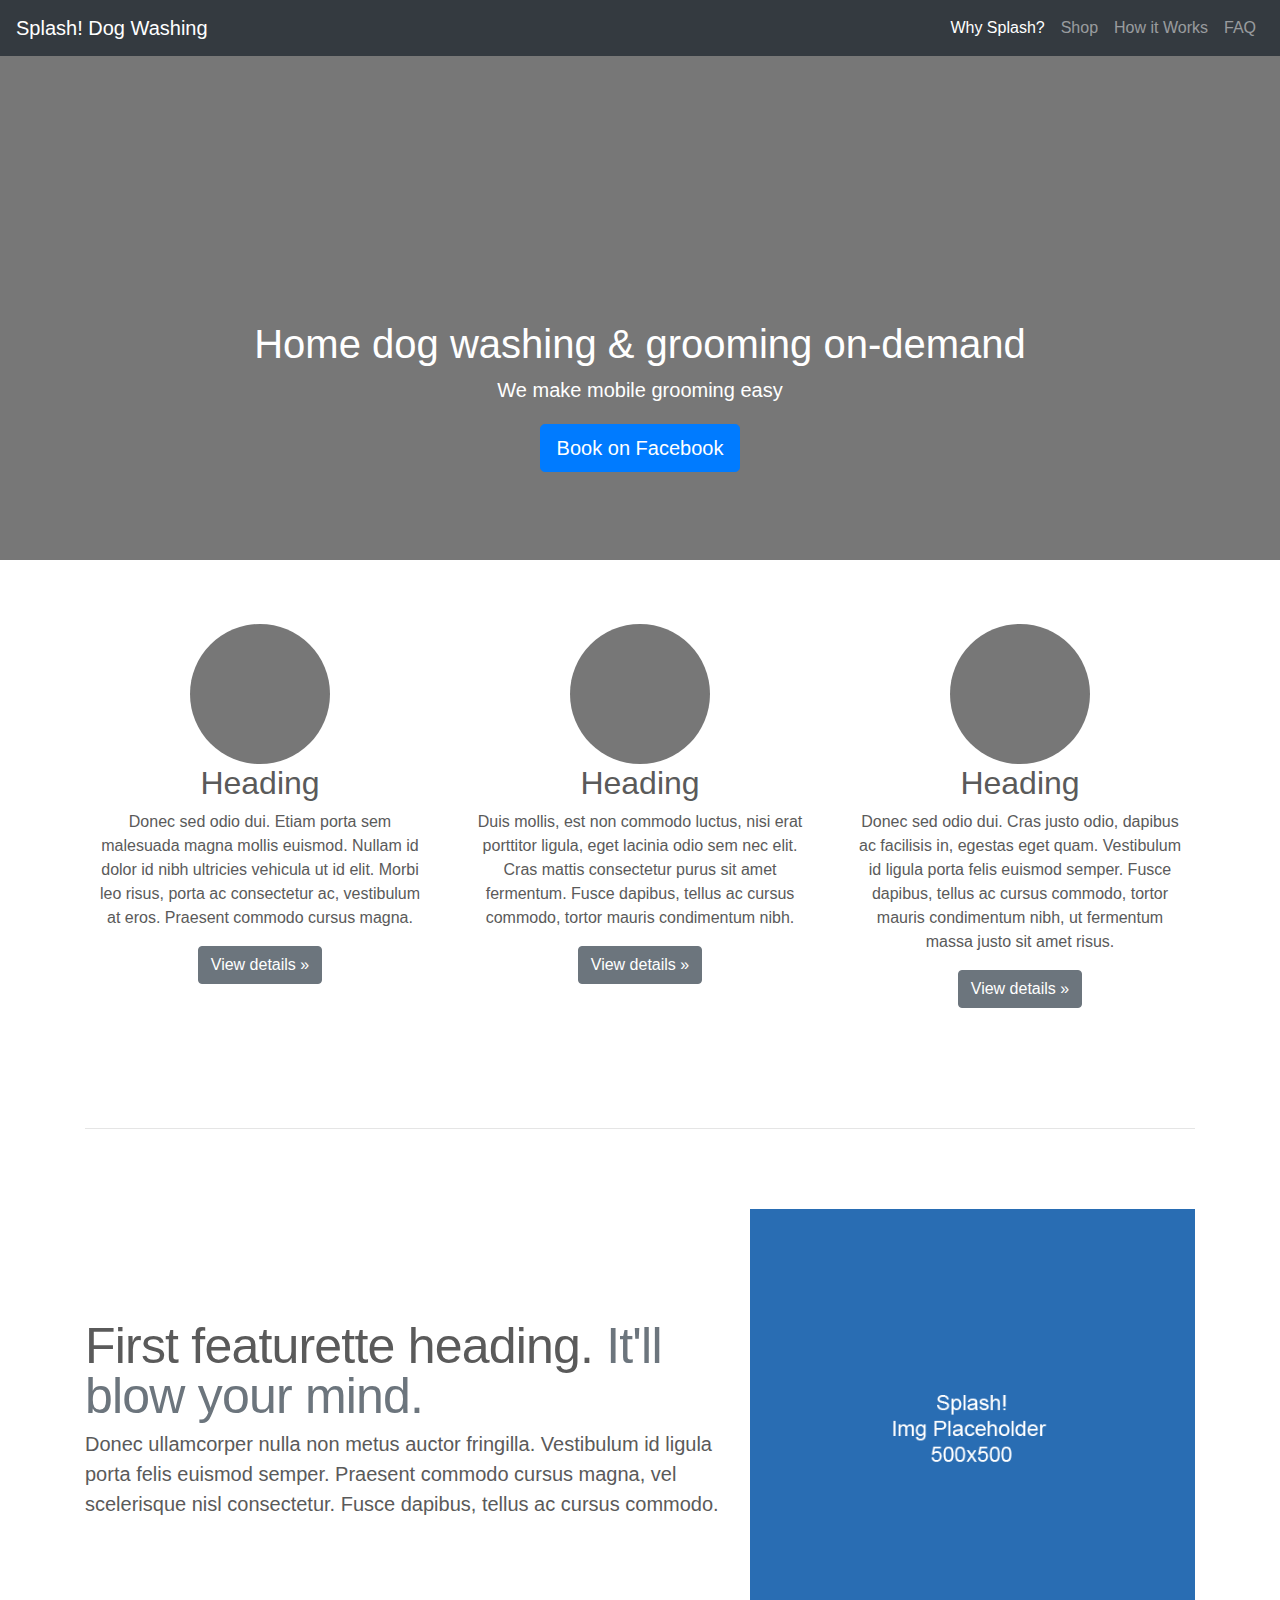
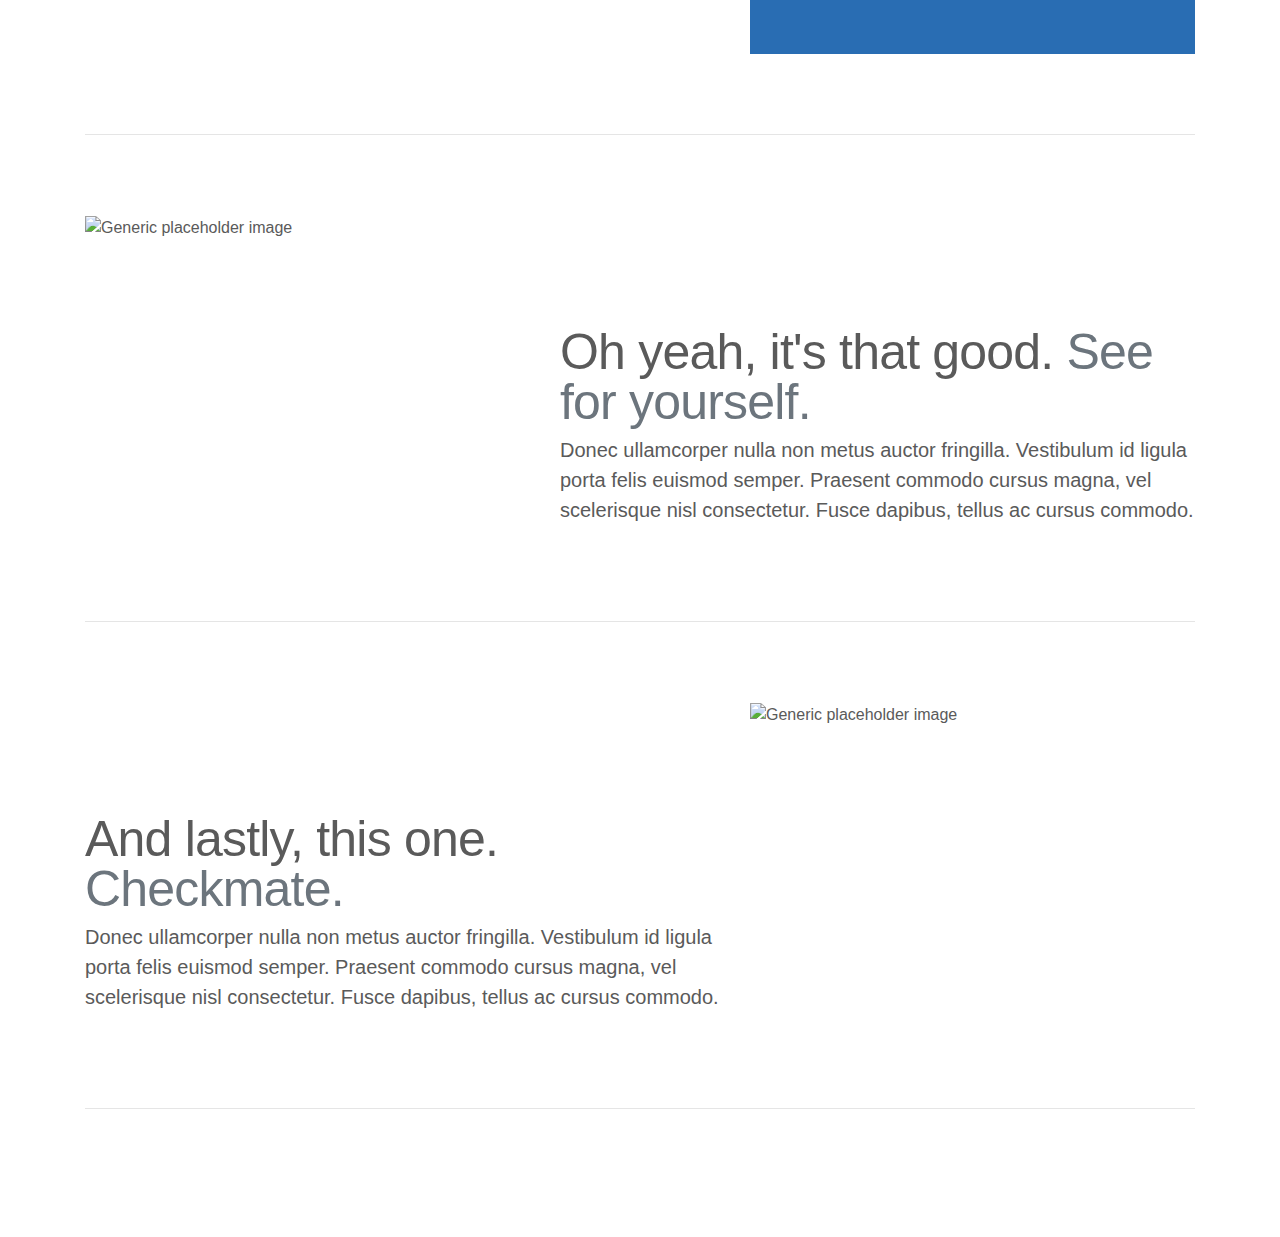
==== index.html @ 4a437275 "First commit : implement BS4, right align navbar, add local placeholder image" ====
<!DOCTYPE html>
<html lang="en">
<head>
  <title>Splash! Dog Washing</title>
  <meta charset="utf-8">
  <meta name="viewport" content="width=device-width, initial-scale=1">
  <meta name="description" content="">
  <meta name="author" content="">
  <link rel="icon" href="/docs/4.0/assets/img/favicons/favicon.ico">

  <!-- Bootstrap core CSS via CDN -->
  <link rel="stylesheet" href="https://maxcdn.bootstrapcdn.com/bootstrap/4.3.1/css/bootstrap.min.css">

  <!-- Custom styles for this template -->
  <link href="carousel.css" rel="stylesheet">
</head>
<body>
    <!-- Bootstrap Carousel Example header - includes navbar -->
    <header>
      <nav class="navbar navbar-expand-md navbar-dark fixed-top bg-dark">
        <a class="navbar-brand" href="#">Splash! Dog Washing</a>
        <button class="navbar-toggler" type="button" data-toggle="collapse" data-target="#navbarCollapse" aria-controls="navbarCollapse" aria-expanded="false" aria-label="Toggle navigation">
          <span class="navbar-toggler-icon"></span>
        </button>
        <div class="collapse navbar-collapse" id="navbarCollapse">
          <ul class="navbar-nav ml-auto">
             <li class="nav-item active">
              <a class="nav-link" href="#">Why Splash?<span class="sr-only">(current)</span></a>
            </li>
            <li class="nav-item">
              <a class="nav-link" href="#">Shop</a>
            </li>
            <li class="nav-item">
              <a class="nav-link " href="#">How it Works</a>
            </li>
            <li class="nav-item">
              <a class="nav-link " href="#">FAQ</a>
            </li>
          </ul>
<!--           <form class="form-inline mt-2 mt-md-0">
            <input class="form-control mr-sm-2" type="text" placeholder="Search" aria-label="Search">
            <button class="btn btn-outline-success my-2 my-sm-0" type="submit">Search</button>
          </form> -->
        </div>
      </nav>
    </header>

    <main role="main">

      <div id="myCarousel" class="carousel slide" data-ride="carousel">
<!--         <ol class="carousel-indicators">
          <li data-target="#myCarousel" data-slide-to="0" class="active"></li>
          <li data-target="#myCarousel" data-slide-to="1"></li>
          <li data-target="#myCarousel" data-slide-to="2"></li>
        </ol> -->
        <div class="carousel-inner">
          <div class="carousel-item active">
            <img class="first-slide" src="[data-uri]" alt="First slide">
            <div class="container">
              <div class="carousel-caption text-center">
                <h1>Home dog washing & grooming on-demand</h1>
                <p>We make mobile grooming easy</p>
                <p><a class="btn btn-lg btn-primary" href="https://www.facebook.com/pg/splashappgrooming/services/?ref=page_internal" role="button">Book on Facebook</a></p>
              </div>
            </div>
          </div>
        </div>
      </div>

      <!-- Marketing messaging and featurettes
      ================================================== -->
      <!-- Wrap the rest of the page in another container to center all the content. -->

      <div class="container marketing">

        <!-- Three columns of text below the carousel -->
        <div class="row">
          <div class="col-lg-4">
            <img class="rounded-circle" src="[data-uri]" alt="Generic placeholder image" width="140" height="140">
            <h2>Heading</h2>
            <p>Donec sed odio dui. Etiam porta sem malesuada magna mollis euismod. Nullam id dolor id nibh ultricies vehicula ut id elit. Morbi leo risus, porta ac consectetur ac, vestibulum at eros. Praesent commodo cursus magna.</p>
            <p><a class="btn btn-secondary" href="#" role="button">View details &raquo;</a></p>
          </div><!-- /.col-lg-4 -->
          <div class="col-lg-4">
            <img class="rounded-circle" src="[data-uri]" alt="Generic placeholder image" width="140" height="140">
            <h2>Heading</h2>
            <p>Duis mollis, est non commodo luctus, nisi erat porttitor ligula, eget lacinia odio sem nec elit. Cras mattis consectetur purus sit amet fermentum. Fusce dapibus, tellus ac cursus commodo, tortor mauris condimentum nibh.</p>
            <p><a class="btn btn-secondary" href="#" role="button">View details &raquo;</a></p>
          </div><!-- /.col-lg-4 -->
          <div class="col-lg-4">
            <img class="rounded-circle" src="[data-uri]" alt="Generic placeholder image" width="140" height="140">
            <h2>Heading</h2>
            <p>Donec sed odio dui. Cras justo odio, dapibus ac facilisis in, egestas eget quam. Vestibulum id ligula porta felis euismod semper. Fusce dapibus, tellus ac cursus commodo, tortor mauris condimentum nibh, ut fermentum massa justo sit amet risus.</p>
            <p><a class="btn btn-secondary" href="#" role="button">View details &raquo;</a></p>
          </div><!-- /.col-lg-4 -->
        </div><!-- /.row -->


        <!-- START THE FEATURETTES -->

        <hr class="featurette-divider">

        <div class="row featurette">
          <div class="col-md-7">
            <h2 class="featurette-heading">First featurette heading. <span class="text-muted">It'll blow your mind.</span></h2>
            <p class="lead">Donec ullamcorper nulla non metus auctor fringilla. Vestibulum id ligula porta felis euismod semper. Praesent commodo cursus magna, vel scelerisque nisl consectetur. Fusce dapibus, tellus ac cursus commodo.</p>
          </div>
          <div class="col-md-5">
            <img class="featurette-image img-fluid mx-auto" src="img/holder500.png" alt="Generic placeholder image">
          </div>
        </div>

        <hr class="featurette-divider">

        <div class="row featurette">
          <div class="col-md-7 order-md-2">
            <h2 class="featurette-heading">Oh yeah, it's that good. <span class="text-muted">See for yourself.</span></h2>
            <p class="lead">Donec ullamcorper nulla non metus auctor fringilla. Vestibulum id ligula porta felis euismod semper. Praesent commodo cursus magna, vel scelerisque nisl consectetur. Fusce dapibus, tellus ac cursus commodo.</p>
          </div>
          <div class="col-md-5 order-md-1">
            <img class="featurette-image img-fluid mx-auto" data-src="holder.js/500x500/auto" alt="Generic placeholder image">
          </div>
        </div>

        <hr class="featurette-divider">

        <div class="row featurette">
          <div class="col-md-7">
            <h2 class="featurette-heading">And lastly, this one. <span class="text-muted">Checkmate.</span></h2>
            <p class="lead">Donec ullamcorper nulla non metus auctor fringilla. Vestibulum id ligula porta felis euismod semper. Praesent commodo cursus magna, vel scelerisque nisl consectetur. Fusce dapibus, tellus ac cursus commodo.</p>
          </div>
          <div class="col-md-5">
            <img class="featurette-image img-fluid mx-auto" data-src="holder.js/500x500/auto" alt="Generic placeholder image">
          </div>
        </div>

        <hr class="featurette-divider">

        <!-- /END THE FEATURETTES -->

      </div><!-- /.container -->

  <script src="https://ajax.googleapis.com/ajax/libs/jquery/3.4.1/jquery.min.js"></script>
  <script src="https://cdnjs.cloudflare.com/ajax/libs/popper.js/1.14.7/umd/popper.min.js"></script>
  <script src="https://maxcdn.bootstrapcdn.com/bootstrap/4.3.1/js/bootstrap.min.js"></script>
</body>
</html>
---- carousel.css ----
/* GLOBAL STYLES
-------------------------------------------------- */
/* Padding below the footer and lighter body text */

body {
  padding-top: 3rem;
  padding-bottom: 3rem;
  color: #5a5a5a;
}


/* CUSTOMIZE THE CAROUSEL
-------------------------------------------------- */

/* Carousel base class */
.carousel {
  margin-bottom: 4rem;
}
/* Since positioning the image, we need to help out the caption */
.carousel-caption {
  bottom: 3rem;
  z-index: 10;
}

/* Declare heights because of positioning of img element */
.carousel-item {
  height: 32rem;
  background-color: #777;
}
.carousel-item > img {
  position: absolute;
  top: 0;
  left: 0;
  min-width: 100%;
  height: 32rem;
}


/* MARKETING CONTENT
-------------------------------------------------- */

/* Center align the text within the three columns below the carousel */
.marketing .col-lg-4 {
  margin-bottom: 1.5rem;
  text-align: center;
}
.marketing h2 {
  font-weight: 400;
}
.marketing .col-lg-4 p {
  margin-right: .75rem;
  margin-left: .75rem;
}


/* Featurettes
------------------------- */

.featurette-divider {
  margin: 5rem 0; /* Space out the Bootstrap <hr> more */
}

/* Thin out the marketing headings */
.featurette-heading {
  font-weight: 300;
  line-height: 1;
  letter-spacing: -.05rem;
}


/* RESPONSIVE CSS
-------------------------------------------------- */

@media (min-width: 40em) {
  /* Bump up size of carousel content */
  .carousel-caption p {
    margin-bottom: 1.25rem;
    font-size: 1.25rem;
    line-height: 1.4;
  }

  .featurette-heading {
    font-size: 50px;
  }
}

@media (min-width: 62em) {
  .featurette-heading {
    margin-top: 7rem;
  }
}
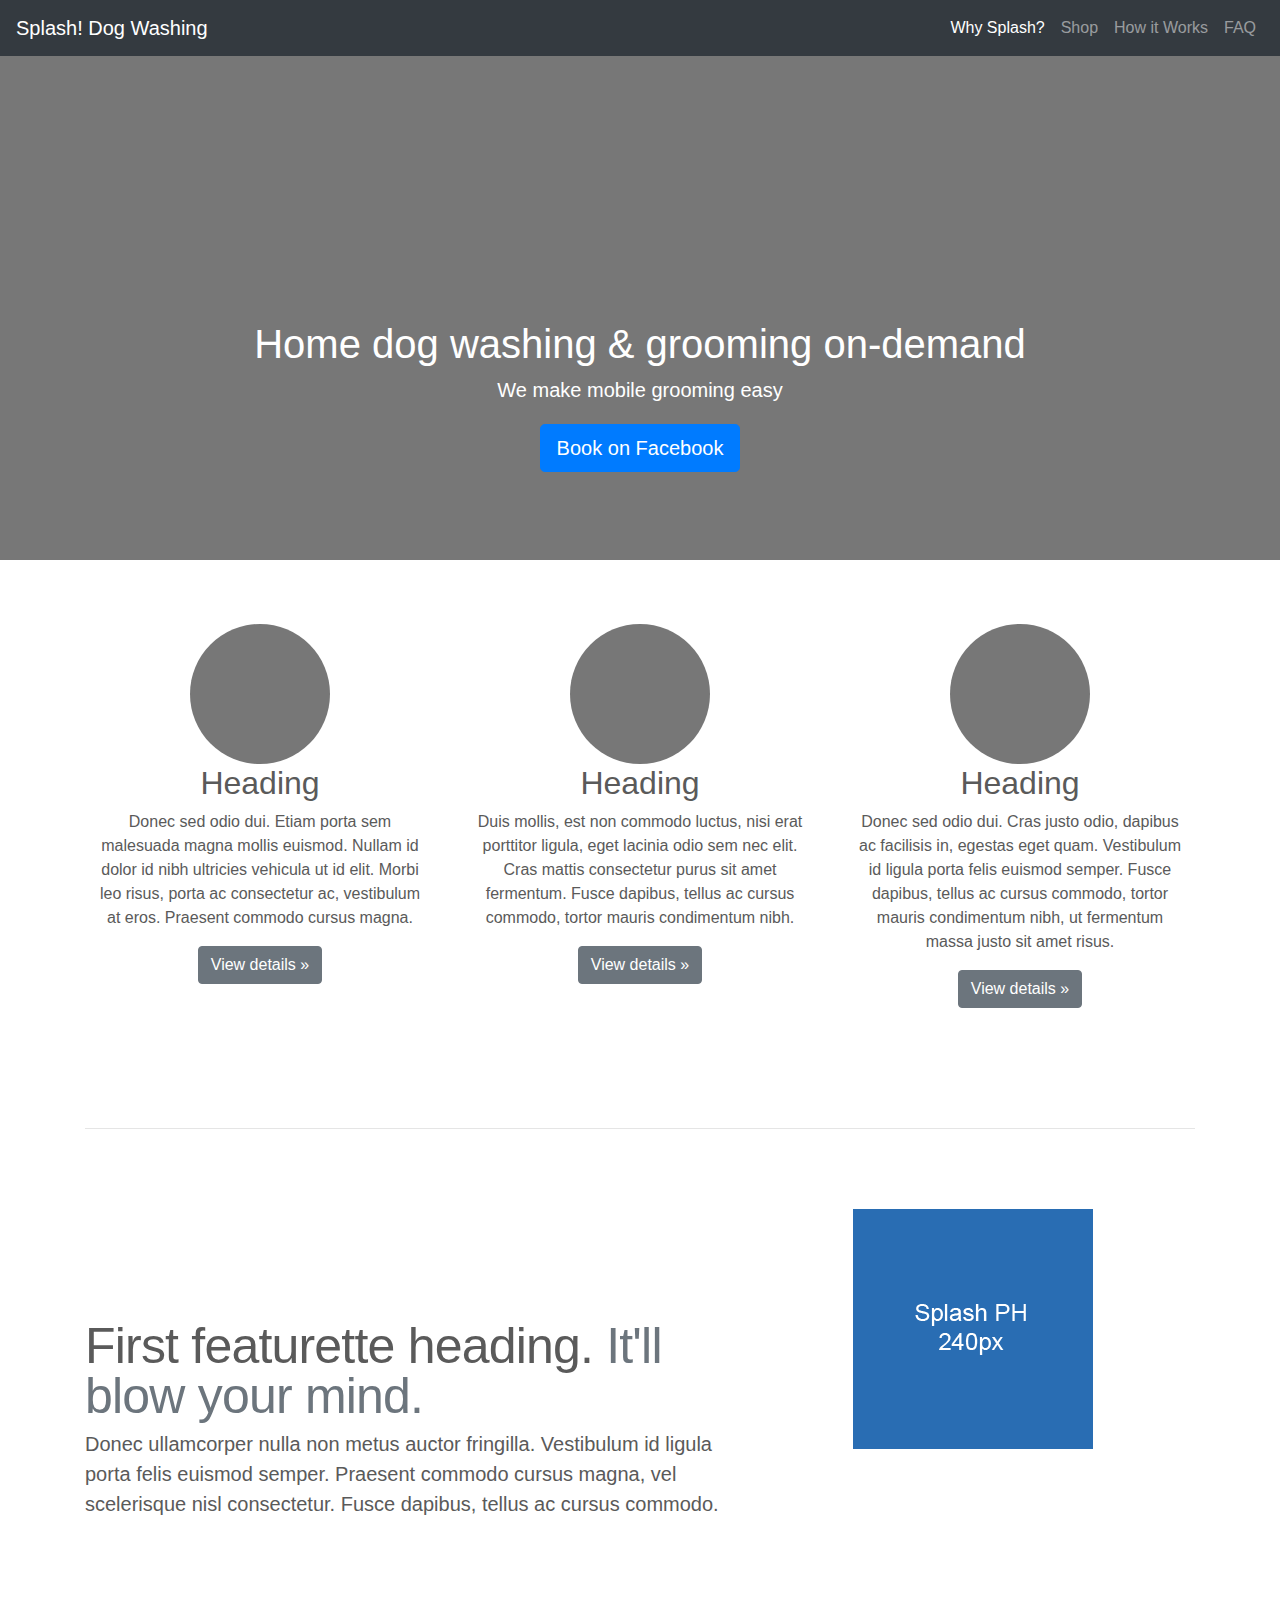
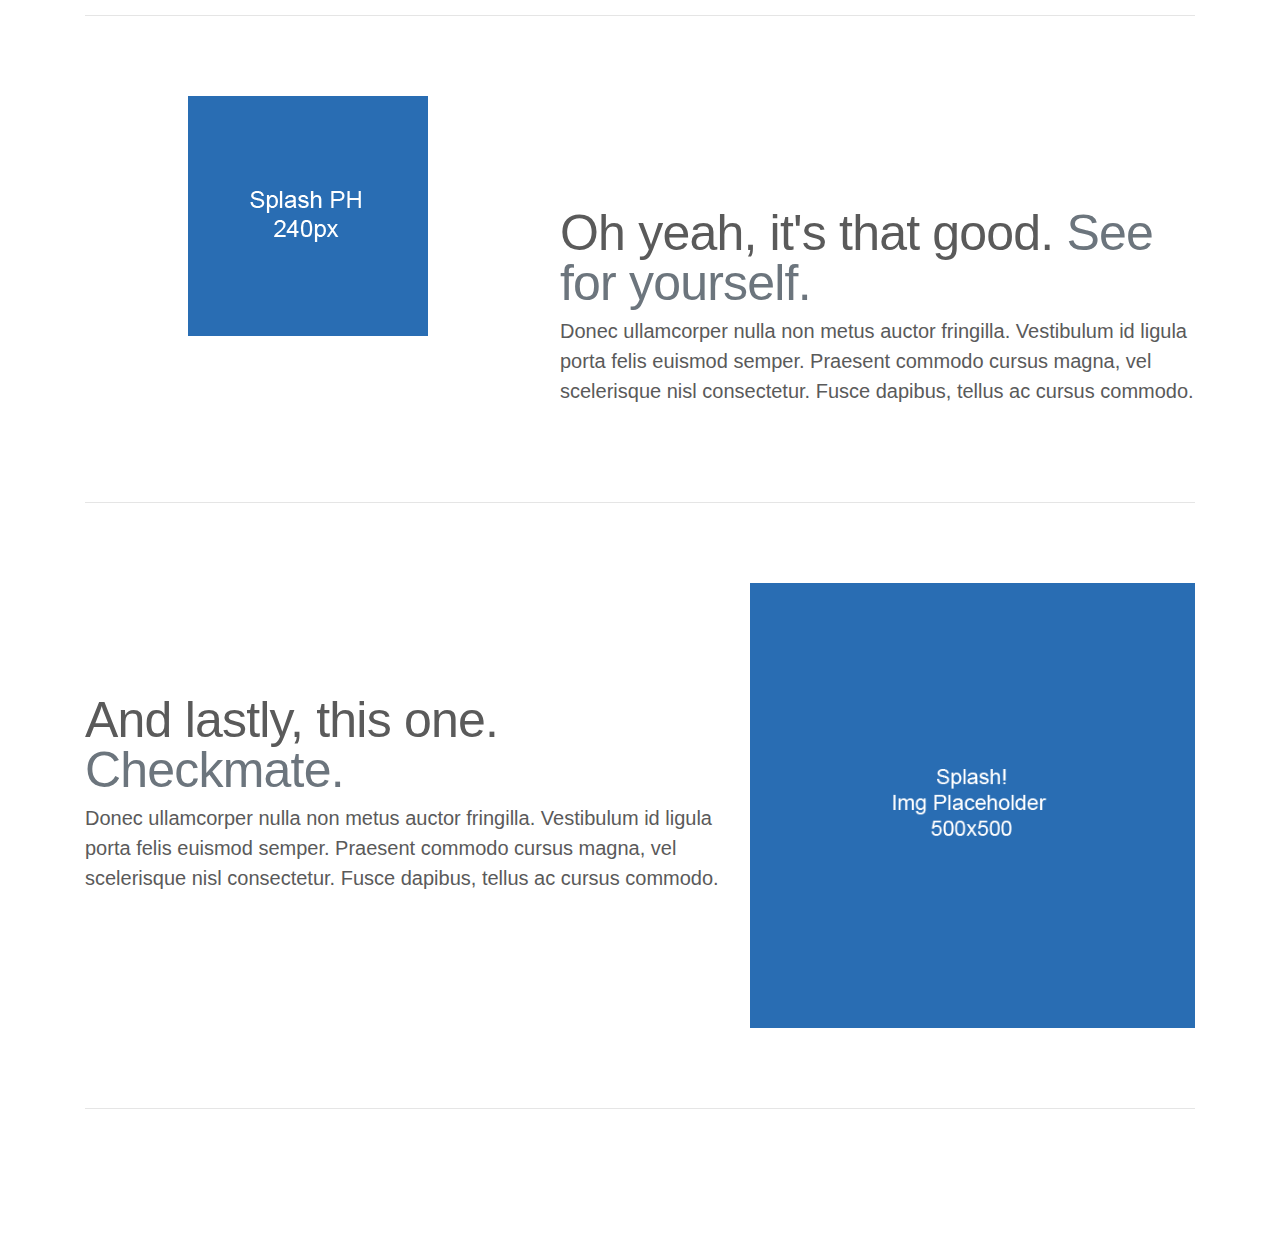
==== commit 97a03fa2: "add display: block to center featurette images on 240x240 Placeholder" ====
--- a/index.html
+++ b/index.html
@@ -106,7 +106,7 @@
             <p class="lead">Donec ullamcorper nulla non metus auctor fringilla. Vestibulum id ligula porta felis euismod semper. Praesent commodo cursus magna, vel scelerisque nisl consectetur. Fusce dapibus, tellus ac cursus commodo.</p>
           </div>
           <div class="col-md-5">
-            <img class="featurette-image img-fluid mx-auto" src="img/holder500.png" alt="Generic placeholder image">
+            <img class="featurette-image img-fluid mx-auto" src="img/holder240.png" alt="Generic placeholder image">
           </div>
         </div>
 
@@ -118,7 +118,7 @@
             <p class="lead">Donec ullamcorper nulla non metus auctor fringilla. Vestibulum id ligula porta felis euismod semper. Praesent commodo cursus magna, vel scelerisque nisl consectetur. Fusce dapibus, tellus ac cursus commodo.</p>
           </div>
           <div class="col-md-5 order-md-1">
-            <img class="featurette-image img-fluid mx-auto" data-src="holder.js/500x500/auto" alt="Generic placeholder image">
+            <img class="featurette-image img-fluid mx-auto" src="img/holder240.png" alt="Generic placeholder image">
           </div>
         </div>
 
@@ -130,7 +130,7 @@
             <p class="lead">Donec ullamcorper nulla non metus auctor fringilla. Vestibulum id ligula porta felis euismod semper. Praesent commodo cursus magna, vel scelerisque nisl consectetur. Fusce dapibus, tellus ac cursus commodo.</p>
           </div>
           <div class="col-md-5">
-            <img class="featurette-image img-fluid mx-auto" data-src="holder.js/500x500/auto" alt="Generic placeholder image">
+            <img class="featurette-image img-fluid mx-auto" src="img/holder500.png" alt="Generic placeholder image">
           </div>
         </div>
 
--- a/carousel.css
+++ b/carousel.css
@@ -67,6 +67,10 @@
   letter-spacing: -.05rem;
 }
 
+.featurette-image {
+  display: block;
+}
+
 
 /* RESPONSIVE CSS
 -------------------------------------------------- */
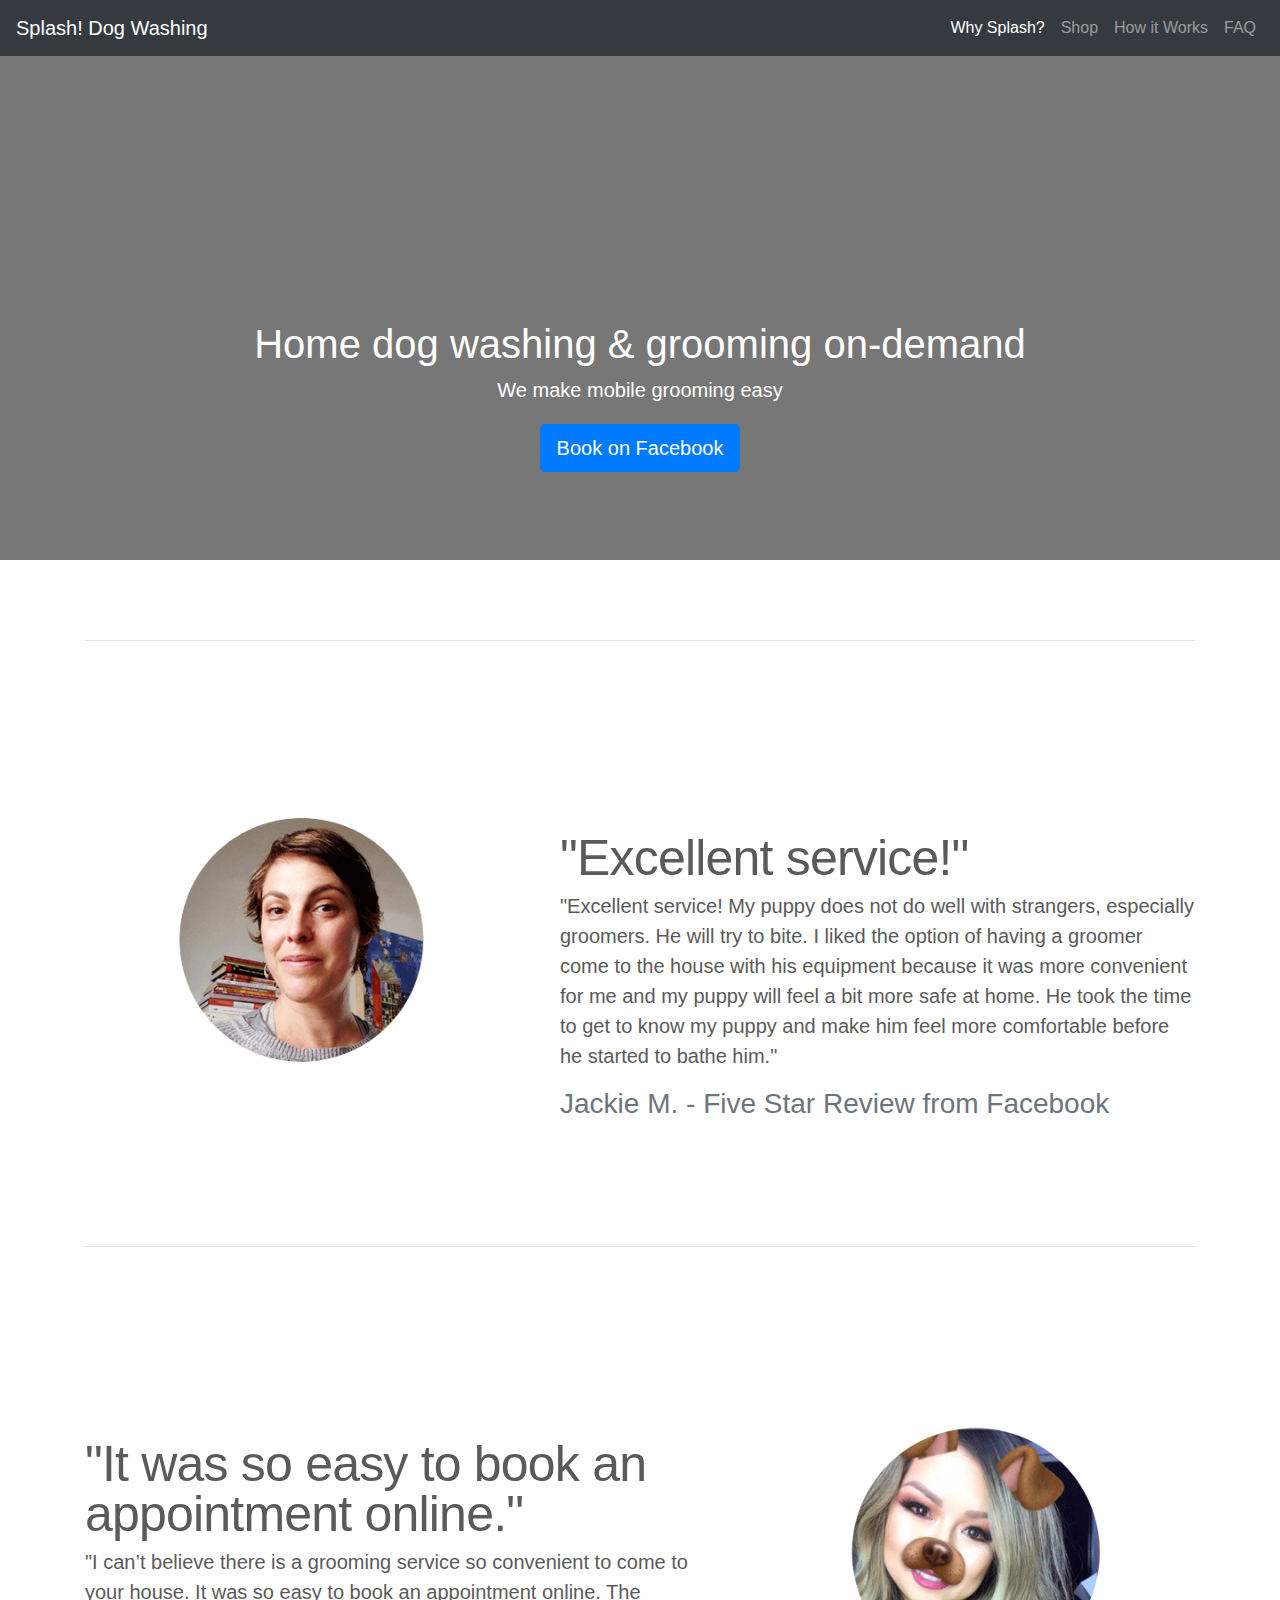
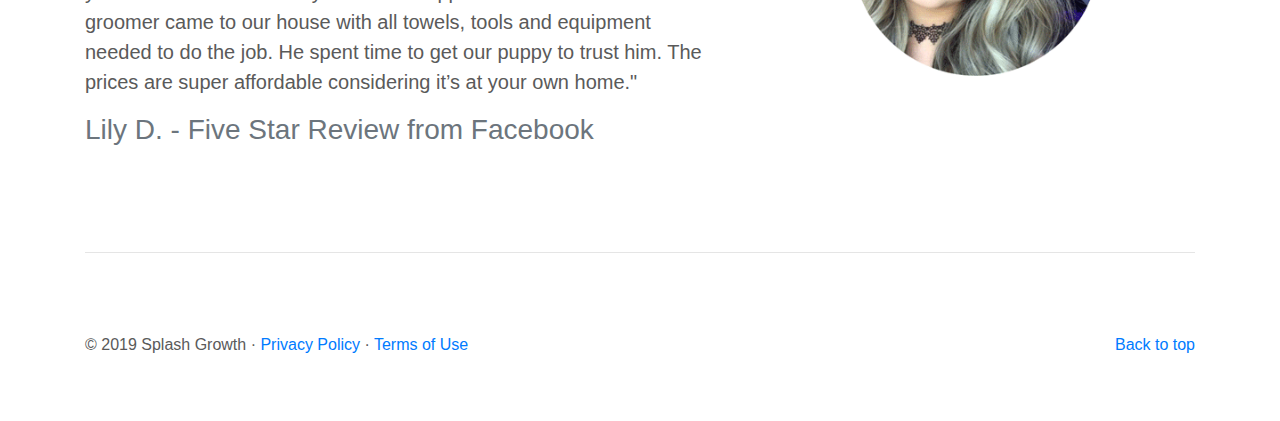
==== commit 832158bd: "Delete old index, remove placeholder from /img/, upload to dev website" ====
--- a/index.html
+++ b/index.html
@@ -12,7 +12,7 @@
   <link rel="stylesheet" href="https://maxcdn.bootstrapcdn.com/bootstrap/4.3.1/css/bootstrap.min.css">
 
   <!-- Custom styles for this template -->
-  <link href="carousel.css" rel="stylesheet">
+  <link href="splash-main.css" rel="stylesheet">
 </head>
 <body>
     <!-- Bootstrap Carousel Example header - includes navbar -->
@@ -73,64 +73,30 @@
 
       <div class="container marketing">
 
-        <!-- Three columns of text below the carousel -->
-        <div class="row">
-          <div class="col-lg-4">
-            <img class="rounded-circle" src="[data-uri]" alt="Generic placeholder image" width="140" height="140">
-            <h2>Heading</h2>
-            <p>Donec sed odio dui. Etiam porta sem malesuada magna mollis euismod. Nullam id dolor id nibh ultricies vehicula ut id elit. Morbi leo risus, porta ac consectetur ac, vestibulum at eros. Praesent commodo cursus magna.</p>
-            <p><a class="btn btn-secondary" href="#" role="button">View details &raquo;</a></p>
-          </div><!-- /.col-lg-4 -->
-          <div class="col-lg-4">
-            <img class="rounded-circle" src="[data-uri]" alt="Generic placeholder image" width="140" height="140">
-            <h2>Heading</h2>
-            <p>Duis mollis, est non commodo luctus, nisi erat porttitor ligula, eget lacinia odio sem nec elit. Cras mattis consectetur purus sit amet fermentum. Fusce dapibus, tellus ac cursus commodo, tortor mauris condimentum nibh.</p>
-            <p><a class="btn btn-secondary" href="#" role="button">View details &raquo;</a></p>
-          </div><!-- /.col-lg-4 -->
-          <div class="col-lg-4">
-            <img class="rounded-circle" src="[data-uri]" alt="Generic placeholder image" width="140" height="140">
-            <h2>Heading</h2>
-            <p>Donec sed odio dui. Cras justo odio, dapibus ac facilisis in, egestas eget quam. Vestibulum id ligula porta felis euismod semper. Fusce dapibus, tellus ac cursus commodo, tortor mauris condimentum nibh, ut fermentum massa justo sit amet risus.</p>
-            <p><a class="btn btn-secondary" href="#" role="button">View details &raquo;</a></p>
-          </div><!-- /.col-lg-4 -->
-        </div><!-- /.row -->
-
-
         <!-- START THE FEATURETTES -->
 
         <hr class="featurette-divider">
 
         <div class="row featurette">
+          <div class="col-md-5">
+            <img class="featurette-image img-fluid mx-auto" src="img/review1.png" alt="Generic placeholder image">
+          </div>
           <div class="col-md-7">
-            <h2 class="featurette-heading">First featurette heading. <span class="text-muted">It'll blow your mind.</span></h2>
-            <p class="lead">Donec ullamcorper nulla non metus auctor fringilla. Vestibulum id ligula porta felis euismod semper. Praesent commodo cursus magna, vel scelerisque nisl consectetur. Fusce dapibus, tellus ac cursus commodo.</p>
-          </div>
-          <div class="col-md-5">
-            <img class="featurette-image img-fluid mx-auto" src="img/holder240.png" alt="Generic placeholder image">
+            <h2 class="featurette-heading">"Excellent service!"</h2>
+            <p class="lead">"Excellent service! My puppy does not do well with strangers, especially groomers. He will try to bite.  I liked the option of having a groomer come to the house with his equipment because it was more convenient for me and my puppy will feel a bit more safe at home. He took the time to get to know my puppy and make him feel more comfortable before he started to bathe him."<h3 class="text-muted">Jackie M. - Five Star Review from Facebook </h3></p>
+
           </div>
         </div>
 
         <hr class="featurette-divider">
 
         <div class="row featurette">
-          <div class="col-md-7 order-md-2">
-            <h2 class="featurette-heading">Oh yeah, it's that good. <span class="text-muted">See for yourself.</span></h2>
-            <p class="lead">Donec ullamcorper nulla non metus auctor fringilla. Vestibulum id ligula porta felis euismod semper. Praesent commodo cursus magna, vel scelerisque nisl consectetur. Fusce dapibus, tellus ac cursus commodo.</p>
+          <div class="col-md-7 ">
+            <h2 class="featurette-heading">"It was so easy to book an appointment online."</h3>
+            <p class="lead">"I can’t believe there is a grooming service so convenient to come to your house. It was so easy to book an appointment online. The groomer came to our house with all towels, tools and equipment needed to do the job. He spent time to get our puppy to trust him.​ The prices are super affordable considering it’s at your own home."<h3 class="text-muted">Lily D. - Five Star Review from Facebook </h3></p>
           </div>
-          <div class="col-md-5 order-md-1">
-            <img class="featurette-image img-fluid mx-auto" src="img/holder240.png" alt="Generic placeholder image">
-          </div>
-        </div>
-
-        <hr class="featurette-divider">
-
-        <div class="row featurette">
-          <div class="col-md-7">
-            <h2 class="featurette-heading">And lastly, this one. <span class="text-muted">Checkmate.</span></h2>
-            <p class="lead">Donec ullamcorper nulla non metus auctor fringilla. Vestibulum id ligula porta felis euismod semper. Praesent commodo cursus magna, vel scelerisque nisl consectetur. Fusce dapibus, tellus ac cursus commodo.</p>
-          </div>
-          <div class="col-md-5">
-            <img class="featurette-image img-fluid mx-auto" src="img/holder500.png" alt="Generic placeholder image">
+          <div class="col-md-5 ">
+            <img class="featurette-image img-fluid mx-auto" src="img/review2.png" alt="Generic placeholder image">
           </div>
         </div>
 
@@ -140,6 +106,13 @@
 
       </div><!-- /.container -->
 
+      <!-- FOOTER -->
+      <footer class="container">
+        <p class="float-right"><a href="#">Back to top</a></p>
+        <p>&copy; 2019 Splash Growth &middot; <a href="#">Privacy Policy</a> &middot; <a href="#">Terms of Use</a></p>
+      </footer>
+    </main>
+
   <script src="https://ajax.googleapis.com/ajax/libs/jquery/3.4.1/jquery.min.js"></script>
   <script src="https://cdnjs.cloudflare.com/ajax/libs/popper.js/1.14.7/umd/popper.min.js"></script>
   <script src="https://maxcdn.bootstrapcdn.com/bootstrap/4.3.1/js/bootstrap.min.js"></script>
--- a/splash-main.css
+++ b/splash-main.css
@@ -0,0 +1,96 @@
+/* GLOBAL STYLES
+-------------------------------------------------- */
+/* Padding below the footer and lighter body text */
+
+body {
+  padding-top: 3rem;
+  padding-bottom: 3rem;
+  color: #5a5a5a;
+}
+
+
+/* CUSTOMIZE THE CAROUSEL
+-------------------------------------------------- */
+
+/* Carousel base class */
+.carousel {
+  margin-bottom: 4rem;
+}
+/* Since positioning the image, we need to help out the caption */
+.carousel-caption {
+  bottom: 3rem;
+  z-index: 10;
+}
+
+/* Declare heights because of positioning of img element */
+.carousel-item {
+  height: 32rem;
+  background-color: #777;
+}
+.carousel-item > img {
+  position: absolute;
+  top: 0;
+  left: 0;
+  min-width: 100%;
+  height: 32rem;
+}
+
+
+/* MARKETING CONTENT
+-------------------------------------------------- */
+
+/* Center align the text within the three columns below the carousel */
+.marketing .col-lg-4 {
+  margin-bottom: 1.5rem;
+  text-align: center;
+}
+.marketing h2 {
+  font-weight: 400;
+}
+.marketing .col-lg-4 p {
+  margin-right: .75rem;
+  margin-left: .75rem;
+}
+
+
+/* Featurettes
+------------------------- */
+
+.featurette-divider {
+  margin: 5rem 0; /* Space out the Bootstrap <hr> more */
+}
+
+/* Thin out the marketing headings */
+.featurette-heading {
+  font-weight: 300;
+  line-height: 1;
+  letter-spacing: -.05rem;
+}
+
+/* center the featurette images when less than 500px - tf
+.featurette-image {
+  display: block;
+}
+
+
+/* RESPONSIVE CSS
+-------------------------------------------------- */
+
+@media (min-width: 40em) {
+  /* Bump up size of carousel content */
+  .carousel-caption p {
+    margin-bottom: 1.25rem;
+    font-size: 1.25rem;
+    line-height: 1.4;
+  }
+
+  .featurette-heading {
+    font-size: 50px;
+  }
+}
+
+@media (min-width: 62em) {
+  .featurette-heading {
+    margin-top: 7rem;
+  }
+}
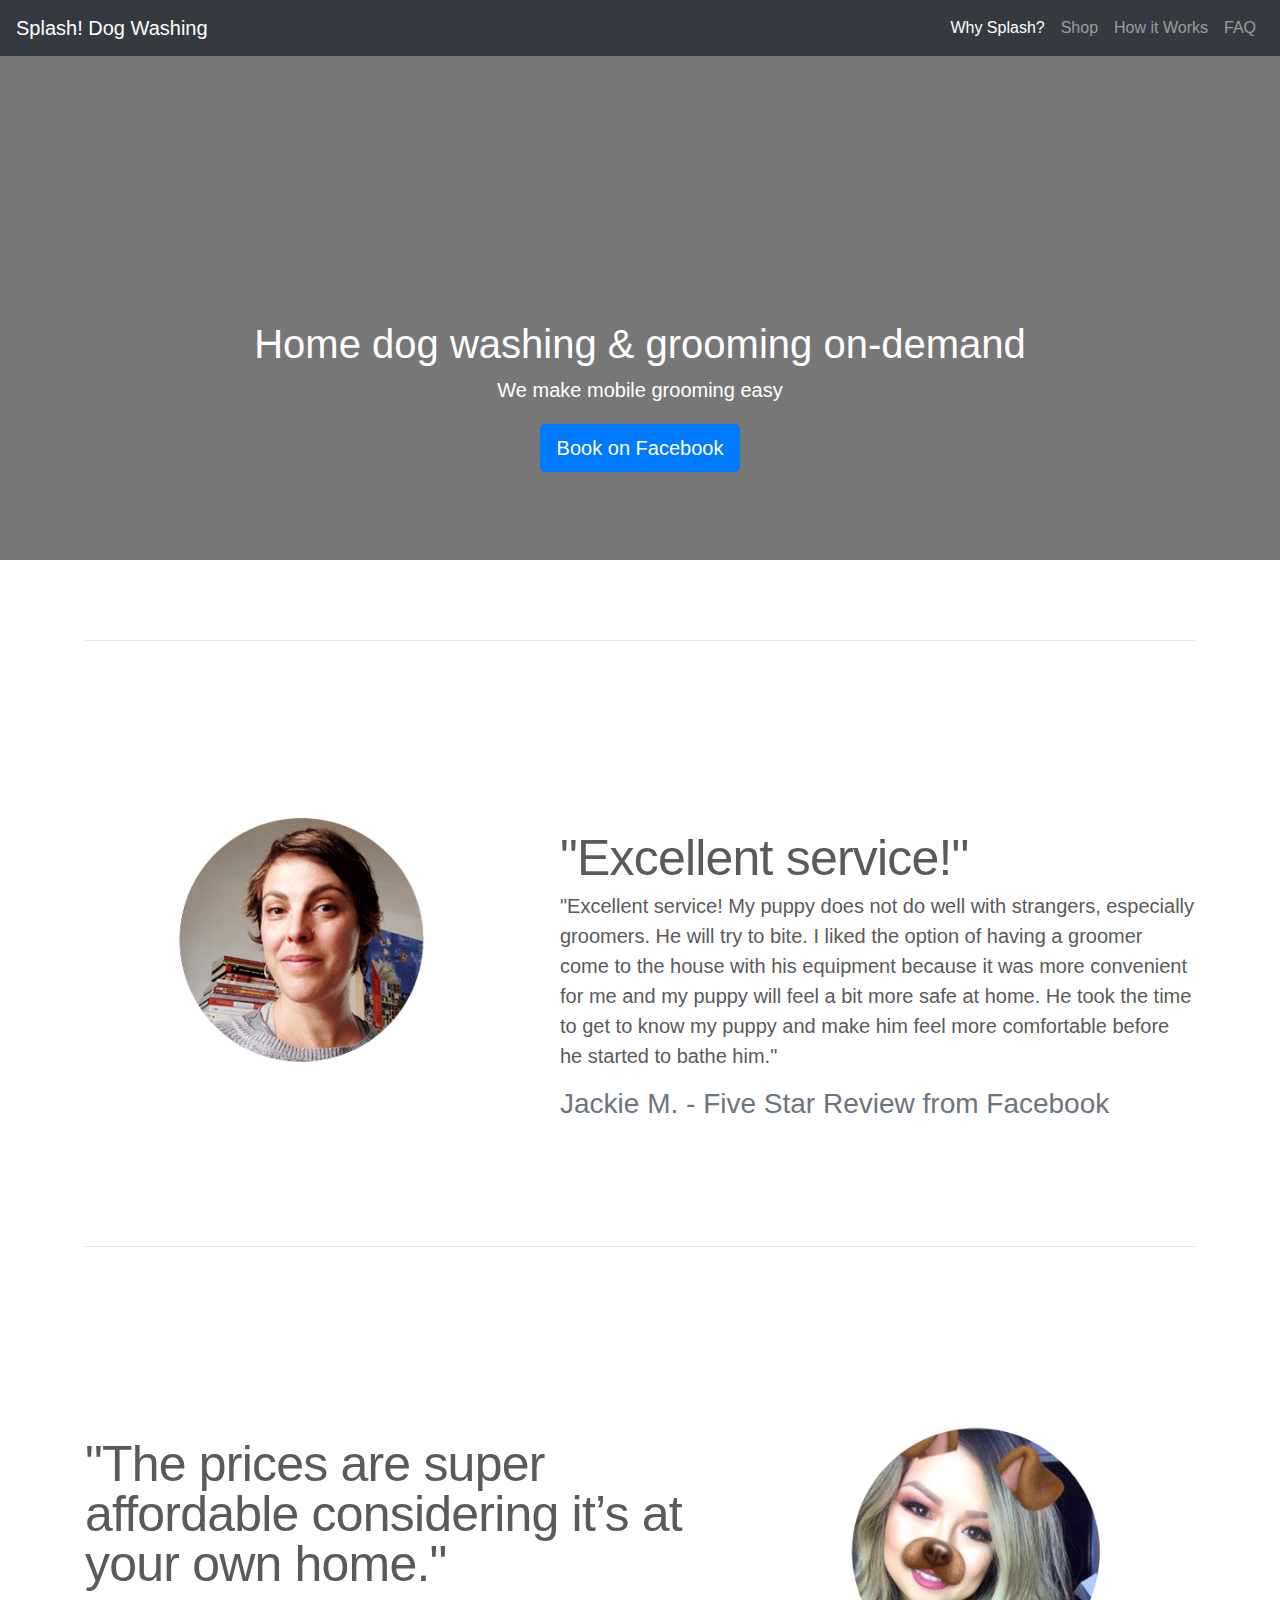
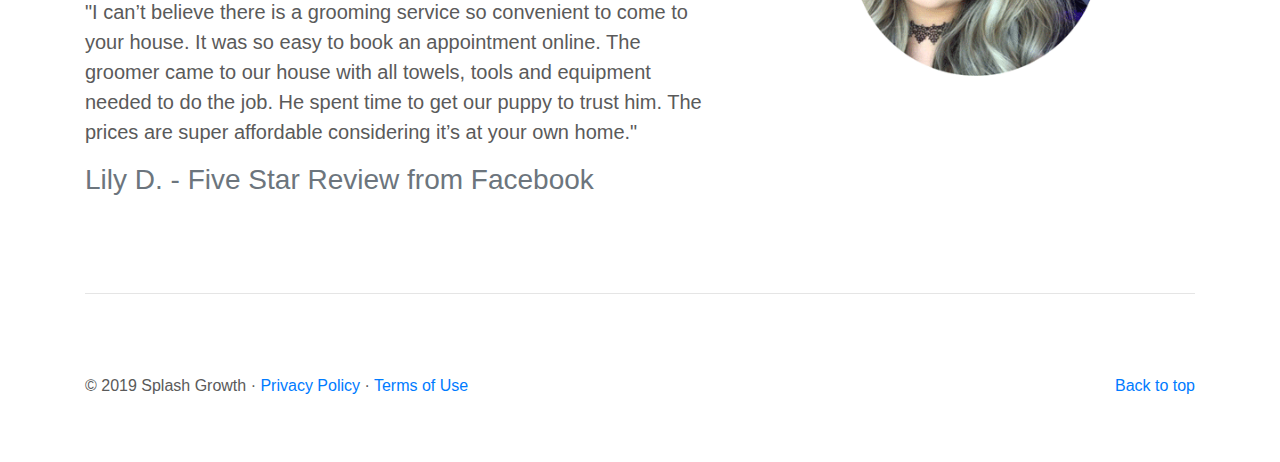
==== commit ffac16f6: "make index - copy to index" ====
--- a/index.html
+++ b/index.html
@@ -92,7 +92,7 @@
 
         <div class="row featurette">
           <div class="col-md-7 ">
-            <h2 class="featurette-heading">"It was so easy to book an appointment online."</h3>
+            <h2 class="featurette-heading">"The prices are super affordable considering it’s at your own home."</h3>
             <p class="lead">"I can’t believe there is a grooming service so convenient to come to your house. It was so easy to book an appointment online. The groomer came to our house with all towels, tools and equipment needed to do the job. He spent time to get our puppy to trust him.​ The prices are super affordable considering it’s at your own home."<h3 class="text-muted">Lily D. - Five Star Review from Facebook </h3></p>
           </div>
           <div class="col-md-5 ">
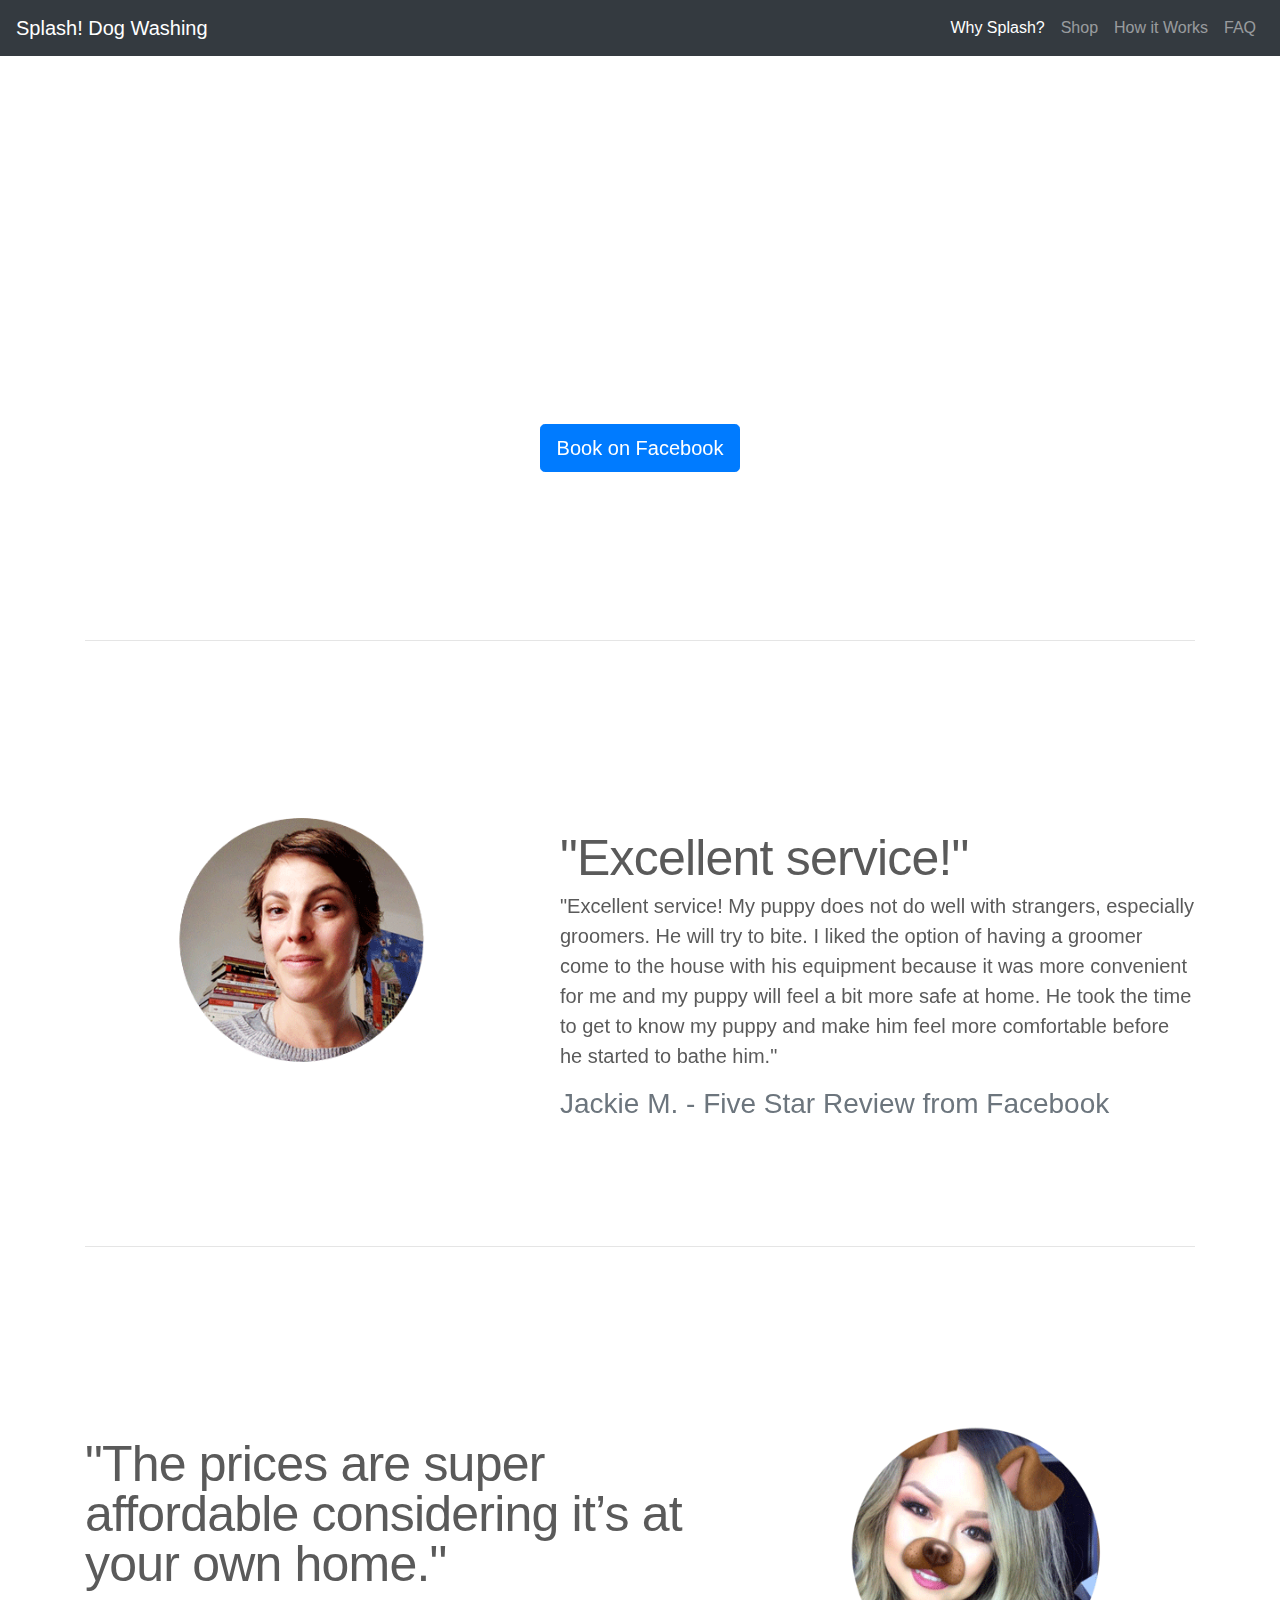
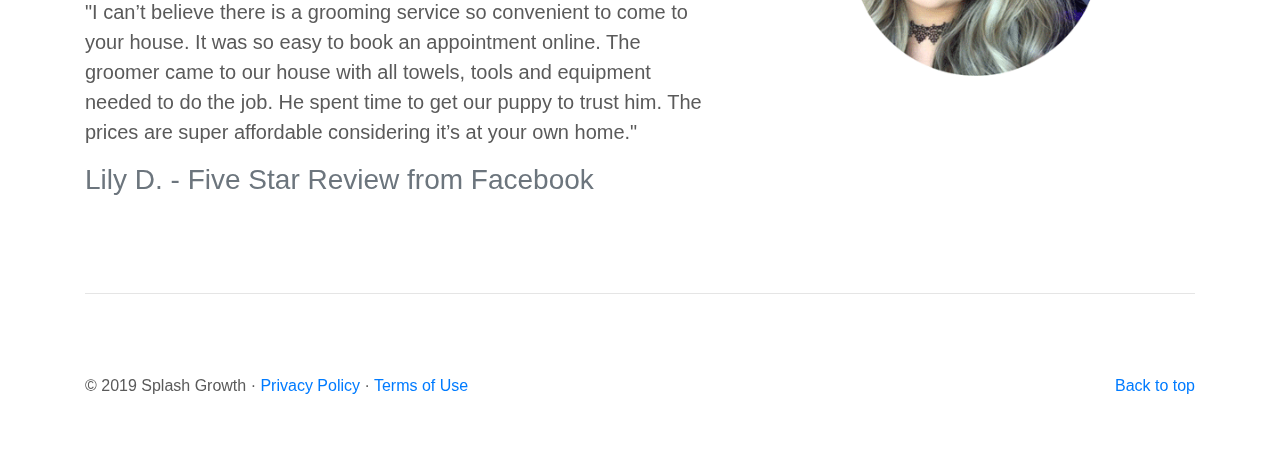
==== commit 45fe1310: "Develop full screen video" ====
--- a/index.html
+++ b/index.html
@@ -47,15 +47,22 @@
 
     <main role="main">
 
-      <div id="myCarousel" class="carousel slide" data-ride="carousel">
+      <div id="myCarousel" class="carousel" >
+              
 <!--         <ol class="carousel-indicators">
           <li data-target="#myCarousel" data-slide-to="0" class="active"></li>
           <li data-target="#myCarousel" data-slide-to="1"></li>
           <li data-target="#myCarousel" data-slide-to="2"></li>
         </ol> -->
         <div class="carousel-inner">
+
+
           <div class="carousel-item active">
-            <img class="first-slide" src="[data-uri]" alt="First slide">
+                      <video id="video-background" preload muted autoplay loop>
+    <source src="http://www.w3schools.com/html/mov_bbb.mp4" type="video/mp4">
+    <source src="http://www.w3schools.com/html/mov_bbb.ogg" type="video/ogg">
+  </video>
+
             <div class="container">
               <div class="carousel-caption text-center">
                 <h1>Home dog washing & grooming on-demand</h1>
--- a/splash-main.css
+++ b/splash-main.css
@@ -25,7 +25,6 @@
 /* Declare heights because of positioning of img element */
 .carousel-item {
   height: 32rem;
-  background-color: #777;
 }
 .carousel-item > img {
   position: absolute;
@@ -33,6 +32,22 @@
   left: 0;
   min-width: 100%;
   height: 32rem;
+}
+
+.jumbotron{
+  position: relative;
+  z-index:-101;
+}
+
+#video-background { 
+  position: fixed;
+    top: 0;
+    right: 0;
+    bottom: 0;
+    left: 0;
+    overflow: hidden;
+    z-index: -100;
+    width:100%;
 }
 
 
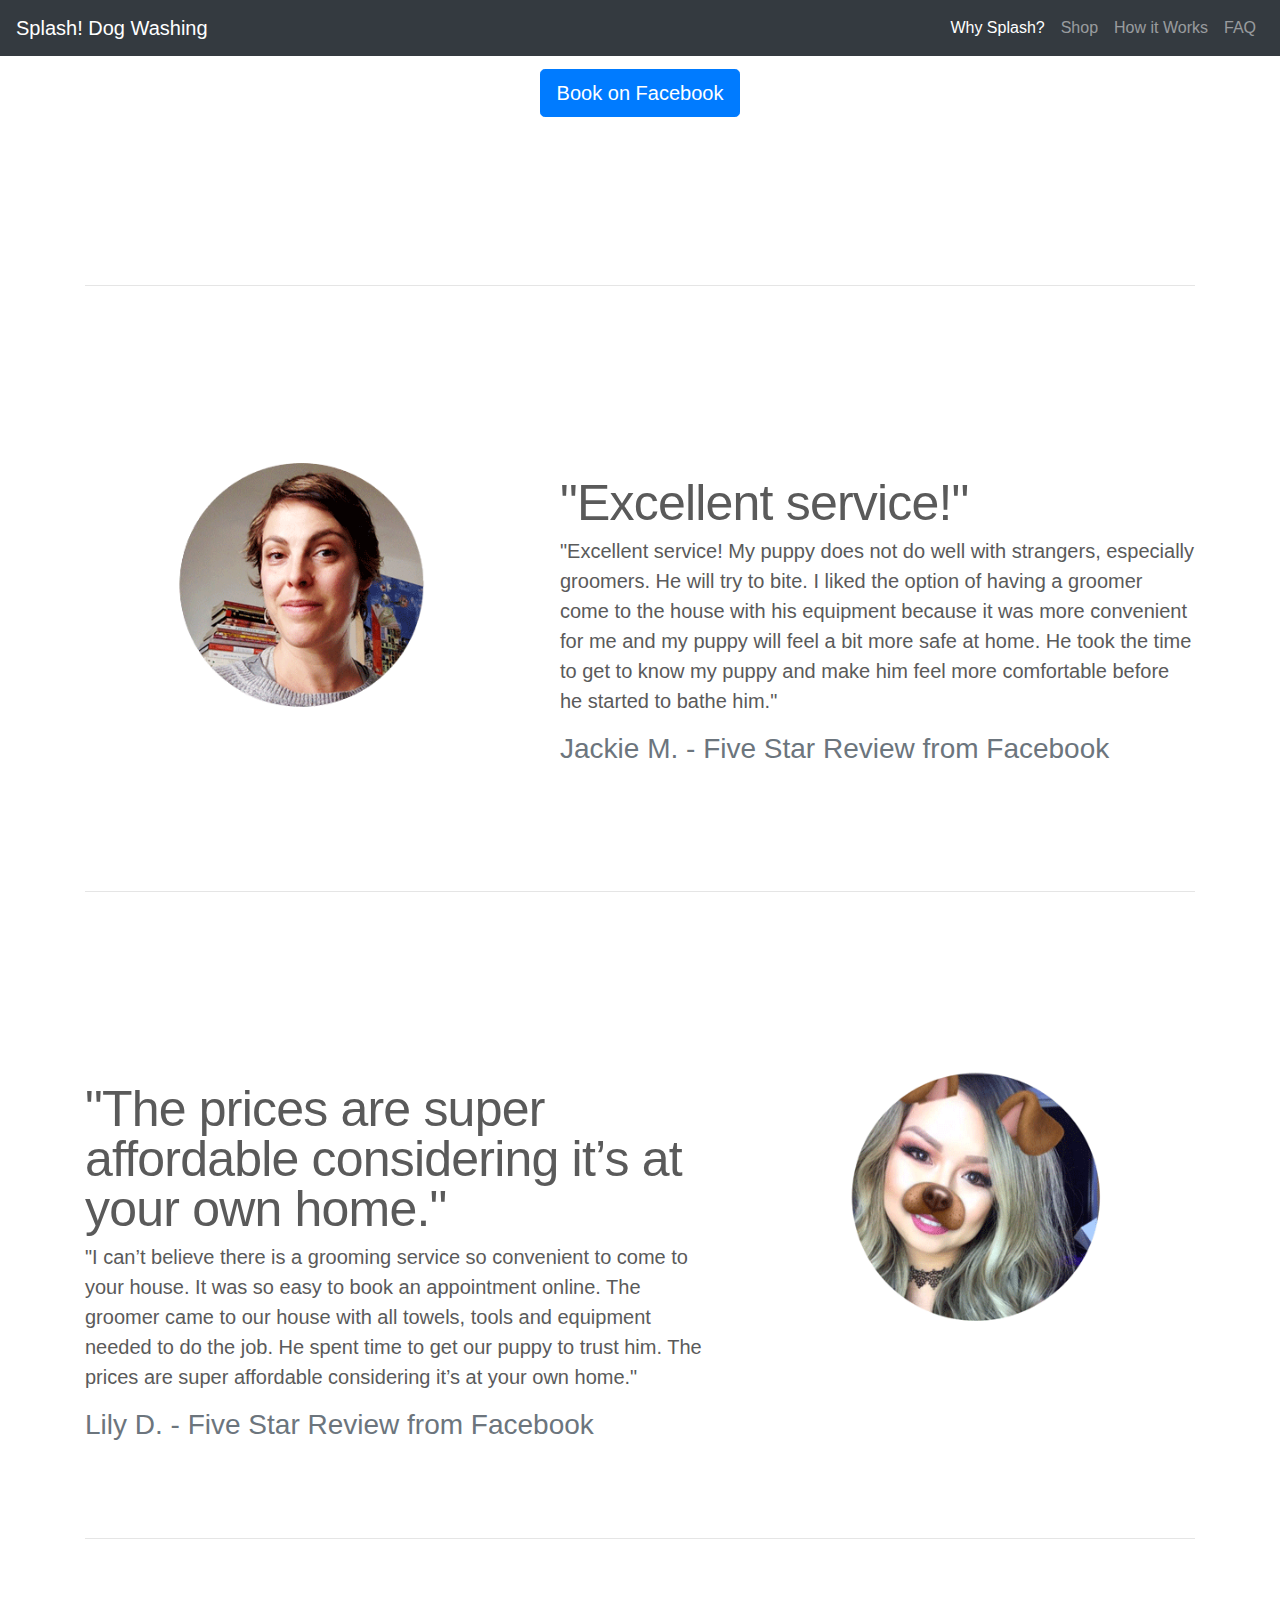
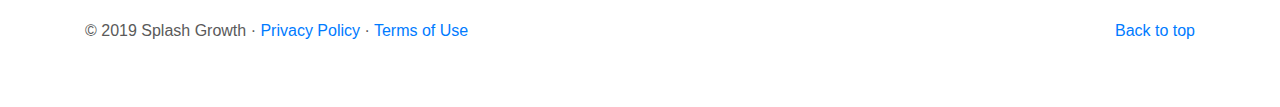
==== commit 04218726: "Starting new repo from scratch" ====
--- a/index.html
+++ b/index.html
@@ -48,29 +48,20 @@
     <main role="main">
 
       <div id="myCarousel" class="carousel" >
-              
-<!--         <ol class="carousel-indicators">
-          <li data-target="#myCarousel" data-slide-to="0" class="active"></li>
-          <li data-target="#myCarousel" data-slide-to="1"></li>
-          <li data-target="#myCarousel" data-slide-to="2"></li>
-        </ol> -->
-        <div class="carousel-inner">
+        <div class="carousel-inner">          
+            <div class="container">
+              <video id="video-background" preload muted autoplay loop>
+                <source src="http://www.w3schools.com/html/mov_bbb.mp4" type="video/mp4">
+                <source src="http://www.w3schools.com/html/mov_bbb.ogg" type="video/ogg">
+              </video>
 
-
-          <div class="carousel-item active">
-                      <video id="video-background" preload muted autoplay loop>
-    <source src="http://www.w3schools.com/html/mov_bbb.mp4" type="video/mp4">
-    <source src="http://www.w3schools.com/html/mov_bbb.ogg" type="video/ogg">
-  </video>
-
-            <div class="container">
               <div class="carousel-caption text-center">
                 <h1>Home dog washing & grooming on-demand</h1>
                 <p>We make mobile grooming easy</p>
                 <p><a class="btn btn-lg btn-primary" href="https://www.facebook.com/pg/splashappgrooming/services/?ref=page_internal" role="button">Book on Facebook</a></p>
               </div>
             </div>
-          </div>
+          
         </div>
       </div>
 
@@ -98,8 +89,8 @@
         <hr class="featurette-divider">
 
         <div class="row featurette">
-          <div class="col-md-7 ">
-            <h2 class="featurette-heading">"The prices are super affordable considering it’s at your own home."</h3>
+          <div class="col-md-7">
+            <h2 class="featurette-heading">"The prices are super affordable considering it’s at your own home."</h2>
             <p class="lead">"I can’t believe there is a grooming service so convenient to come to your house. It was so easy to book an appointment online. The groomer came to our house with all towels, tools and equipment needed to do the job. He spent time to get our puppy to trust him.​ The prices are super affordable considering it’s at your own home."<h3 class="text-muted">Lily D. - Five Star Review from Facebook </h3></p>
           </div>
           <div class="col-md-5 ">
@@ -108,7 +99,6 @@
         </div>
 
         <hr class="featurette-divider">
-
         <!-- /END THE FEATURETTES -->
 
       </div><!-- /.container -->
--- a/splash-main.css
+++ b/splash-main.css
@@ -40,7 +40,7 @@
 }
 
 #video-background { 
-  position: fixed;
+  position: relative;
     top: 0;
     right: 0;
     bottom: 0;
